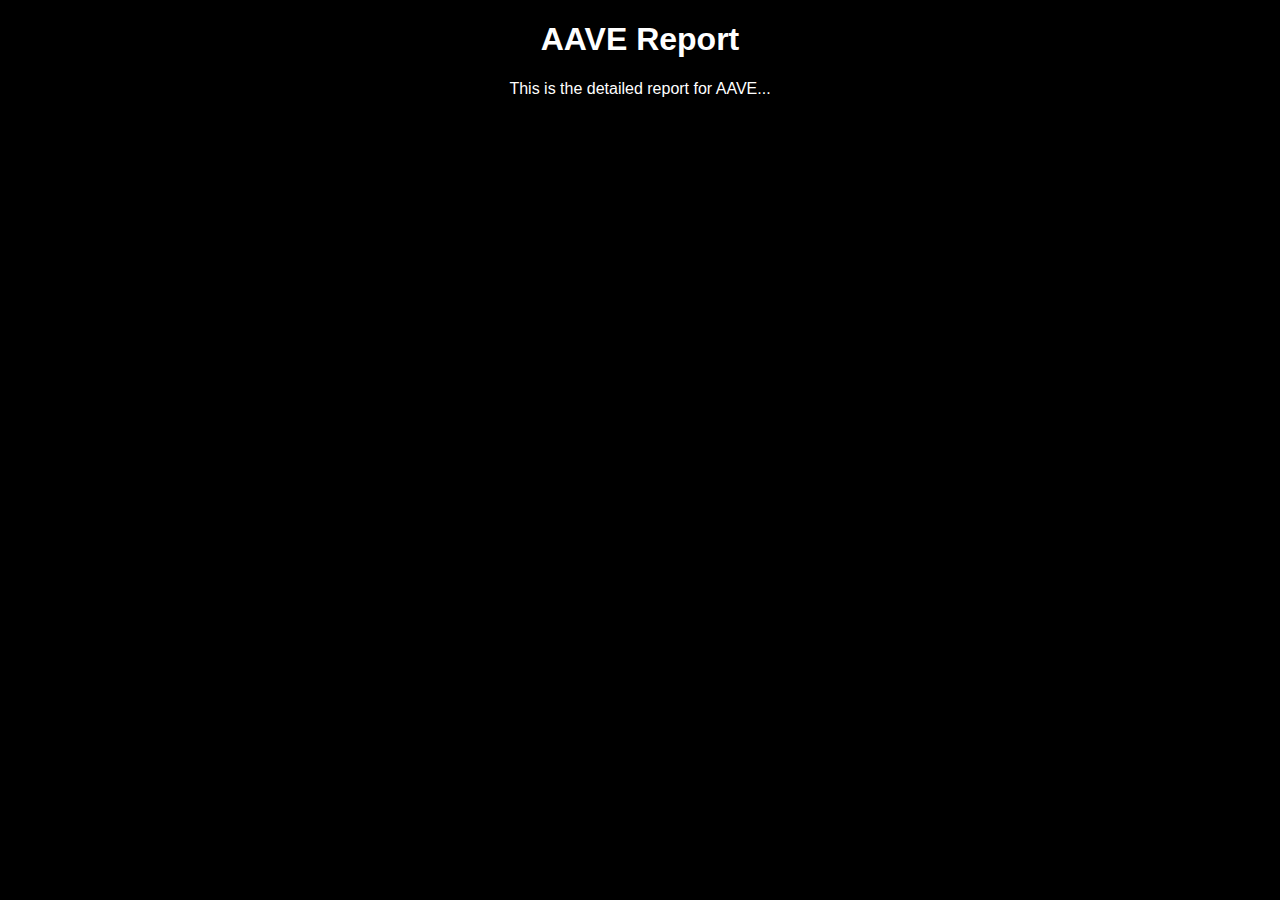
==== aave.html @ b53c094a "aave.html" ====
<!DOCTYPE html>
<html lang="en">
<head>
    <meta charset="UTF-8">
    <meta name="viewport" content="width=device-width, initial-scale=1.0">
    <title>AAVE Report</title>
    <style>
        body {
            font-family: Arial, sans-serif;
            text-align: center;
            background-color: black;
            color: white;
        }
    </style>
</head>
<body>
    <h1>AAVE Report</h1>
    <p>This is the detailed report for AAVE...</p>
    <!-- You can add more content here to edit -->
</body>
</html>
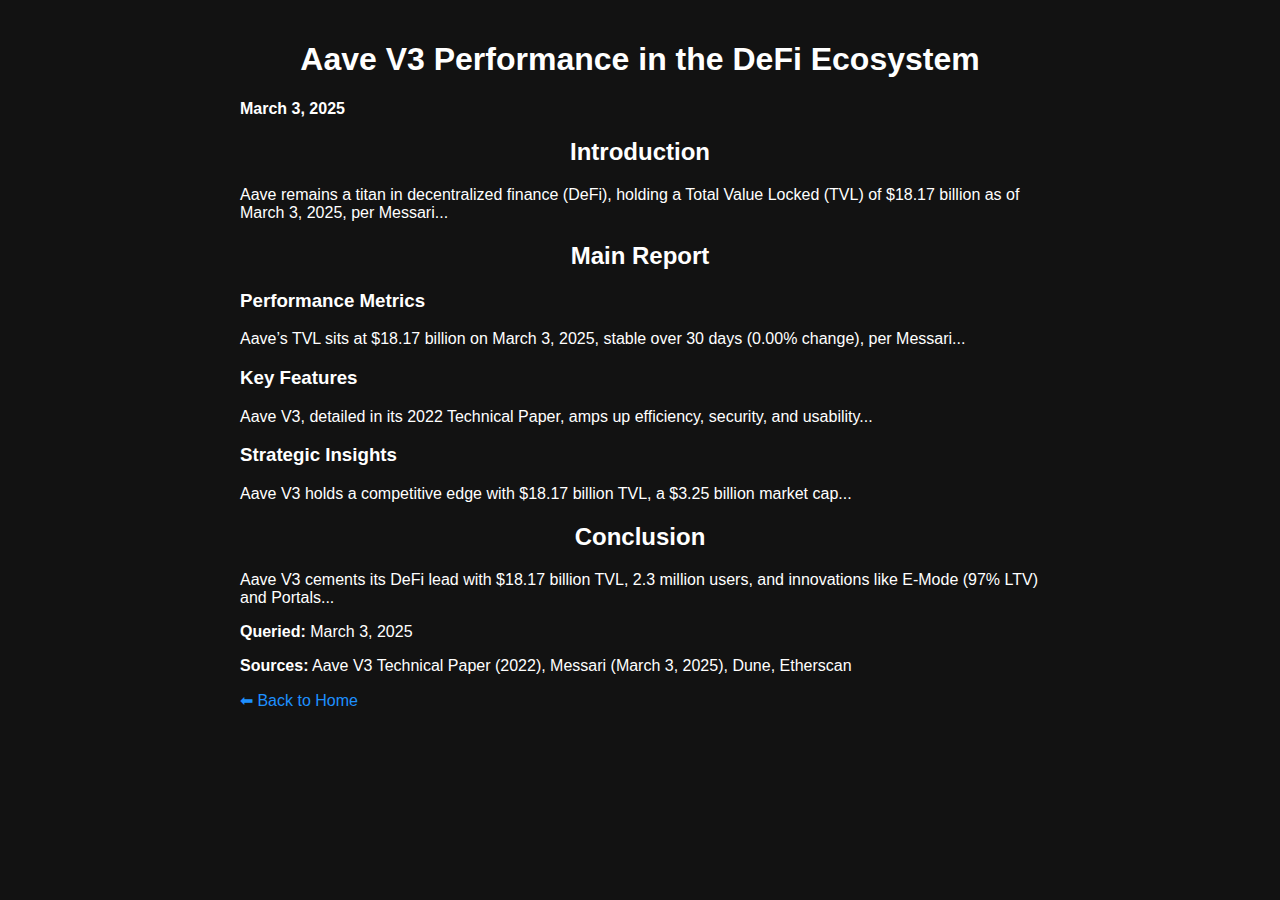
==== commit bd06ccb4: "Create aave.html" ====
--- a/aave.html
+++ b/aave.html
@@ -3,19 +3,55 @@
 <head>
     <meta charset="UTF-8">
     <meta name="viewport" content="width=device-width, initial-scale=1.0">
-    <title>AAVE Report</title>
+    <title>Aave V3 Performance Report</title>
+    <link rel="stylesheet" href="style.css">
     <style>
         body {
+            background-color: #121212;
+            color: white;
             font-family: Arial, sans-serif;
+            margin: 0;
+            padding: 20px;
+        }
+        .container {
+            max-width: 800px;
+            margin: auto;
+        }
+        h1, h2 {
             text-align: center;
-            background-color: black;
-            color: white;
+        }
+        a {
+            color: #1E90FF;
+            text-decoration: none;
         }
     </style>
 </head>
 <body>
-    <h1>AAVE Report</h1>
-    <p>This is the detailed report for AAVE...</p>
-    <!-- You can add more content here to edit -->
+    <div class="container">
+        <h1>Aave V3 Performance in the DeFi Ecosystem</h1>
+        <p><strong>March 3, 2025</strong></p>
+        
+        <h2>Introduction</h2>
+        <p>Aave remains a titan in decentralized finance (DeFi), holding a Total Value Locked (TVL) of $18.17 billion as of March 3, 2025, per Messari...</p>
+        
+        <h2>Main Report</h2>
+        
+        <h3>Performance Metrics</h3>
+        <p>Aave’s TVL sits at $18.17 billion on March 3, 2025, stable over 30 days (0.00% change), per Messari...</p>
+        
+        <h3>Key Features</h3>
+        <p>Aave V3, detailed in its 2022 Technical Paper, amps up efficiency, security, and usability...</p>
+        
+        <h3>Strategic Insights</h3>
+        <p>Aave V3 holds a competitive edge with $18.17 billion TVL, a $3.25 billion market cap...</p>
+        
+        <h2>Conclusion</h2>
+        <p>Aave V3 cements its DeFi lead with $18.17 billion TVL, 2.3 million users, and innovations like E-Mode (97% LTV) and Portals...</p>
+        
+        <p><strong>Queried:</strong> March 3, 2025</p>
+        <p><strong>Sources:</strong> Aave V3 Technical Paper (2022), Messari (March 3, 2025), Dune, Etherscan</p>
+        
+        <p><a href="index.html">⬅ Back to Home</a></p>
+    </div>
 </body>
 </html>
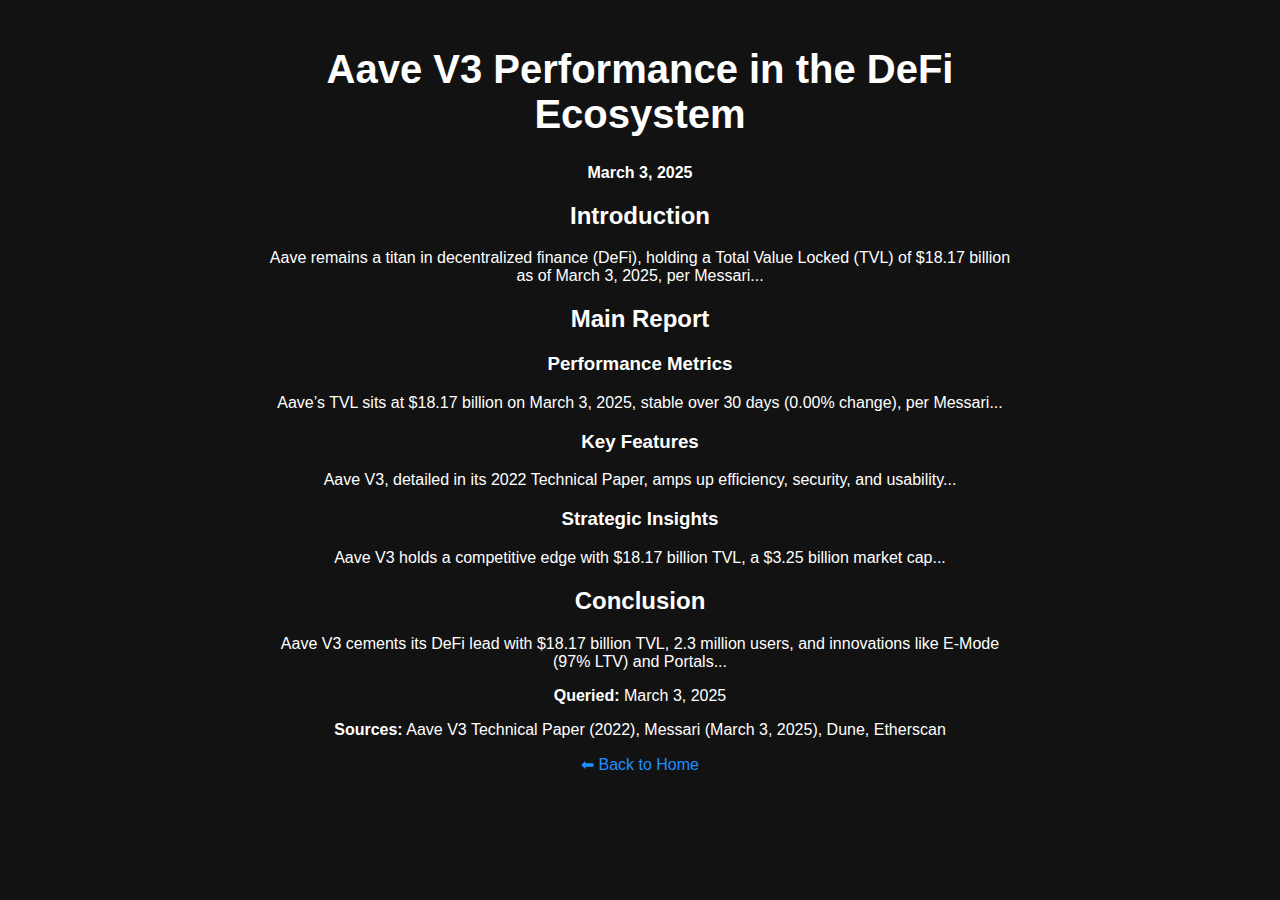
==== commit 6f237f6a: "Update aave.html" ====
--- a/aave.html
+++ b/aave.html
@@ -11,13 +11,20 @@
             color: white;
             font-family: Arial, sans-serif;
             margin: 0;
-            padding: 20px;
+            min-height: 100vh; /* Biar gak kepotong */
+            display: flex;
+            flex-direction: column;
+            align-items: center;
         }
         .container {
             max-width: 800px;
-            margin: auto;
+            width: 100%;
+            padding: 20px;
+            padding-bottom: 50px; /* Tambahin padding bawah */
+            box-sizing: border-box;
+            overflow-wrap: break-word;
         }
-        h1, h2 {
+        h1, h2, h3 {
             text-align: center;
         }
         a {
--- a/style.css
+++ b/style.css
@@ -0,0 +1,62 @@
+body {
+    background-color: #121212;
+    color: white;
+    font-family: Arial, sans-serif;
+    text-align: center;
+    margin: 0;
+    padding: 0;
+}
+
+header {
+    padding: 20px;
+}
+
+h1 {
+    font-size: 2.5em;
+}
+
+.email {
+    color: #1E90FF;
+    text-decoration: none;
+    font-weight: bold;
+}
+
+nav ul {
+    list-style: none;
+    padding: 0;
+}
+
+nav li {
+    margin: 10px 0;
+}
+
+nav a {
+    display: block;
+    background: #333;
+    color: white;
+    padding: 15px;
+    border-radius: 8px;
+    text-decoration: none;
+    font-size: 1.2em;
+    width: 60%;
+    margin: 0 auto;
+}
+
+nav a:hover {
+    background: #444;
+}
+
+footer {
+    margin-top: 30px;
+    padding: 20px;
+    background: white;
+    color: black;
+    display: inline-block;
+    border-radius: 8px;
+    font-weight: bold;
+}
+
+.twitter {
+    color: black;
+    text-decoration: none;
+}
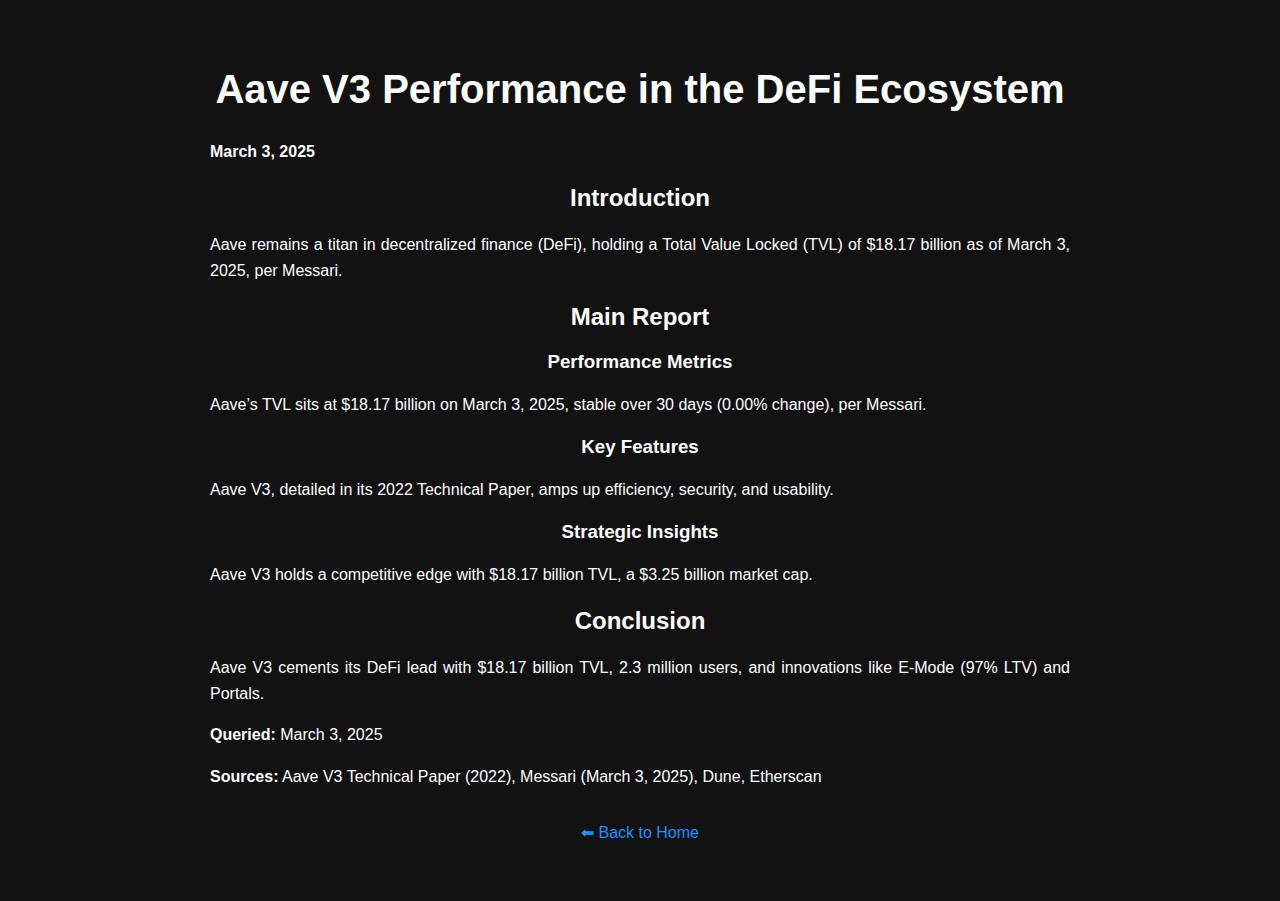
==== commit f834e22b: "Update aave.html" ====
--- a/aave.html
+++ b/aave.html
@@ -11,18 +11,16 @@
             color: white;
             font-family: Arial, sans-serif;
             margin: 0;
-            min-height: 100vh; /* Biar gak kepotong */
+            padding: 20px;
             display: flex;
             flex-direction: column;
             align-items: center;
         }
         .container {
-            max-width: 800px;
+            max-width: 900px;
             width: 100%;
             padding: 20px;
-            padding-bottom: 50px; /* Tambahin padding bawah */
             box-sizing: border-box;
-            overflow-wrap: break-word;
         }
         h1, h2, h3 {
             text-align: center;
@@ -30,6 +28,10 @@
         a {
             color: #1E90FF;
             text-decoration: none;
+        }
+        p {
+            line-height: 1.6;
+            text-align: justify;
         }
     </style>
 </head>
@@ -39,26 +41,26 @@
         <p><strong>March 3, 2025</strong></p>
         
         <h2>Introduction</h2>
-        <p>Aave remains a titan in decentralized finance (DeFi), holding a Total Value Locked (TVL) of $18.17 billion as of March 3, 2025, per Messari...</p>
+        <p>Aave remains a titan in decentralized finance (DeFi), holding a Total Value Locked (TVL) of $18.17 billion as of March 3, 2025, per Messari.</p>
         
         <h2>Main Report</h2>
         
         <h3>Performance Metrics</h3>
-        <p>Aave’s TVL sits at $18.17 billion on March 3, 2025, stable over 30 days (0.00% change), per Messari...</p>
+        <p>Aave’s TVL sits at $18.17 billion on March 3, 2025, stable over 30 days (0.00% change), per Messari.</p>
         
         <h3>Key Features</h3>
-        <p>Aave V3, detailed in its 2022 Technical Paper, amps up efficiency, security, and usability...</p>
+        <p>Aave V3, detailed in its 2022 Technical Paper, amps up efficiency, security, and usability.</p>
         
         <h3>Strategic Insights</h3>
-        <p>Aave V3 holds a competitive edge with $18.17 billion TVL, a $3.25 billion market cap...</p>
+        <p>Aave V3 holds a competitive edge with $18.17 billion TVL, a $3.25 billion market cap.</p>
         
         <h2>Conclusion</h2>
-        <p>Aave V3 cements its DeFi lead with $18.17 billion TVL, 2.3 million users, and innovations like E-Mode (97% LTV) and Portals...</p>
+        <p>Aave V3 cements its DeFi lead with $18.17 billion TVL, 2.3 million users, and innovations like E-Mode (97% LTV) and Portals.</p>
         
         <p><strong>Queried:</strong> March 3, 2025</p>
         <p><strong>Sources:</strong> Aave V3 Technical Paper (2022), Messari (March 3, 2025), Dune, Etherscan</p>
         
-        <p><a href="index.html">⬅ Back to Home</a></p>
+        <p style="text-align: center; margin-top: 30px;"><a href="index.html">⬅ Back to Home</a></p>
     </div>
 </body>
 </html>
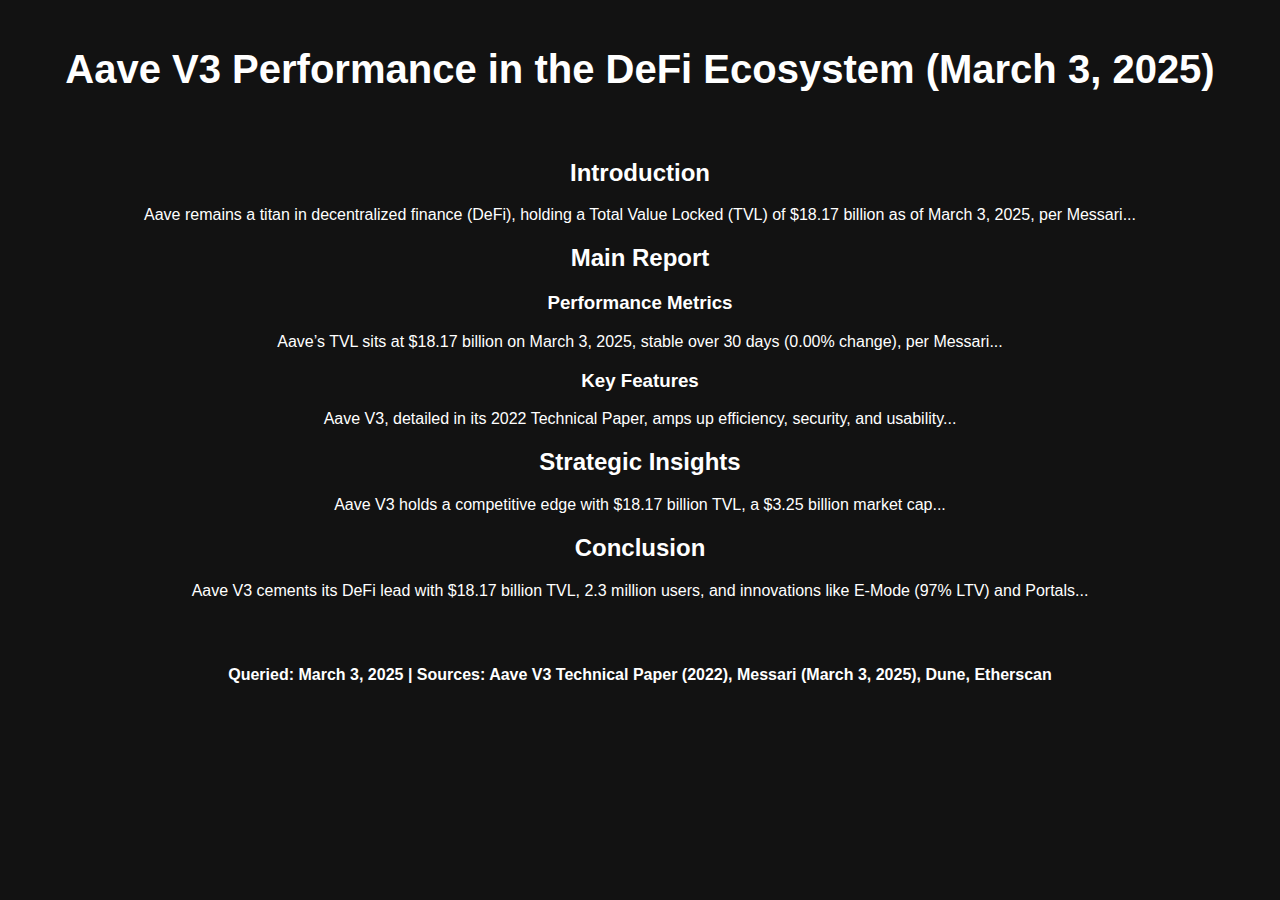
==== commit d0ff3165: "Update aave.html" ====
--- a/aave.html
+++ b/aave.html
@@ -3,64 +3,37 @@
 <head>
     <meta charset="UTF-8">
     <meta name="viewport" content="width=device-width, initial-scale=1.0">
-    <title>Aave V3 Performance Report</title>
+    <title>Aave V3 Performance</title>
     <link rel="stylesheet" href="style.css">
-    <style>
-        body {
-            background-color: #121212;
-            color: white;
-            font-family: Arial, sans-serif;
-            margin: 0;
-            padding: 20px;
-            display: flex;
-            flex-direction: column;
-            align-items: center;
-        }
-        .container {
-            max-width: 900px;
-            width: 100%;
-            padding: 20px;
-            box-sizing: border-box;
-        }
-        h1, h2, h3 {
-            text-align: center;
-        }
-        a {
-            color: #1E90FF;
-            text-decoration: none;
-        }
-        p {
-            line-height: 1.6;
-            text-align: justify;
-        }
-    </style>
 </head>
 <body>
     <div class="container">
-        <h1>Aave V3 Performance in the DeFi Ecosystem</h1>
-        <p><strong>March 3, 2025</strong></p>
-        
-        <h2>Introduction</h2>
-        <p>Aave remains a titan in decentralized finance (DeFi), holding a Total Value Locked (TVL) of $18.17 billion as of March 3, 2025, per Messari.</p>
-        
-        <h2>Main Report</h2>
-        
-        <h3>Performance Metrics</h3>
-        <p>Aave’s TVL sits at $18.17 billion on March 3, 2025, stable over 30 days (0.00% change), per Messari.</p>
-        
-        <h3>Key Features</h3>
-        <p>Aave V3, detailed in its 2022 Technical Paper, amps up efficiency, security, and usability.</p>
-        
-        <h3>Strategic Insights</h3>
-        <p>Aave V3 holds a competitive edge with $18.17 billion TVL, a $3.25 billion market cap.</p>
-        
-        <h2>Conclusion</h2>
-        <p>Aave V3 cements its DeFi lead with $18.17 billion TVL, 2.3 million users, and innovations like E-Mode (97% LTV) and Portals.</p>
-        
-        <p><strong>Queried:</strong> March 3, 2025</p>
-        <p><strong>Sources:</strong> Aave V3 Technical Paper (2022), Messari (March 3, 2025), Dune, Etherscan</p>
-        
-        <p style="text-align: center; margin-top: 30px;"><a href="index.html">⬅ Back to Home</a></p>
+        <header>
+            <h1>Aave V3 Performance in the DeFi Ecosystem (March 3, 2025)</h1>
+        </header>
+        <section>
+            <h2>Introduction</h2>
+            <p>Aave remains a titan in decentralized finance (DeFi), holding a Total Value Locked (TVL) of $18.17 billion as of March 3, 2025, per Messari...</p>
+        </section>
+        <section>
+            <h2>Main Report</h2>
+            <h3>Performance Metrics</h3>
+            <p>Aave’s TVL sits at $18.17 billion on March 3, 2025, stable over 30 days (0.00% change), per Messari...</p>
+            
+            <h3>Key Features</h3>
+            <p>Aave V3, detailed in its 2022 Technical Paper, amps up efficiency, security, and usability...</p>
+        </section>
+        <section>
+            <h2>Strategic Insights</h2>
+            <p>Aave V3 holds a competitive edge with $18.17 billion TVL, a $3.25 billion market cap...</p>
+        </section>
+        <section>
+            <h2>Conclusion</h2>
+            <p>Aave V3 cements its DeFi lead with $18.17 billion TVL, 2.3 million users, and innovations like E-Mode (97% LTV) and Portals...</p>
+        </section>
+        <footer>
+            <p>Queried: March 3, 2025 | Sources: Aave V3 Technical Paper (2022), Messari (March 3, 2025), Dune, Etherscan</p>
+        </footer>
     </div>
 </body>
 </html>
--- a/style.css
+++ b/style.css
@@ -16,7 +16,7 @@
 }
 
 .email {
-    color: #1E90FF;
+    color: #1E3A8A; /* Warna navy */
     text-decoration: none;
     font-weight: bold;
 }
@@ -49,14 +49,22 @@
 footer {
     margin-top: 30px;
     padding: 20px;
-    background: white;
-    color: black;
-    display: inline-block;
-    border-radius: 8px;
+    color: white; /* Warna tetap putih */
     font-weight: bold;
+    text-align: center;
 }
 
 .twitter {
     color: black;
     text-decoration: none;
 }
+
+/* Hapus kotak pada teks footer */
+.footer-text {
+    background: none;
+    padding: 0;
+    border-radius: 0;
+    font-weight: normal;
+    display: block;
+    margin-top: 10px;
+}
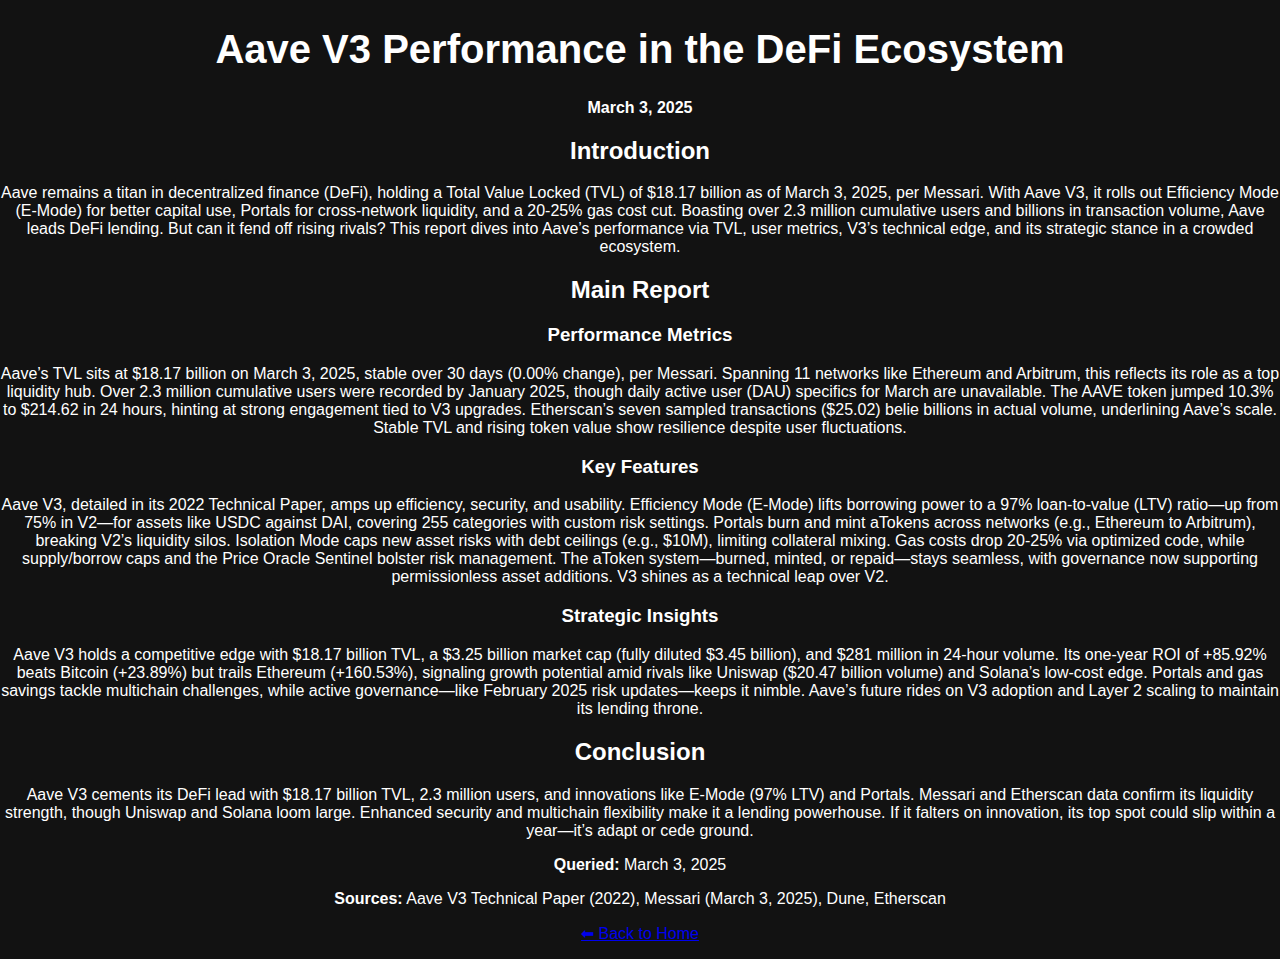
==== commit 06e66011: "Create aave.html" ====
--- a/aave.html
+++ b/aave.html
@@ -3,37 +3,35 @@
 <head>
     <meta charset="UTF-8">
     <meta name="viewport" content="width=device-width, initial-scale=1.0">
-    <title>Aave V3 Performance</title>
+    <title>Aave V3 Report</title>
     <link rel="stylesheet" href="style.css">
 </head>
 <body>
     <div class="container">
-        <header>
-            <h1>Aave V3 Performance in the DeFi Ecosystem (March 3, 2025)</h1>
-        </header>
-        <section>
-            <h2>Introduction</h2>
-            <p>Aave remains a titan in decentralized finance (DeFi), holding a Total Value Locked (TVL) of $18.17 billion as of March 3, 2025, per Messari...</p>
-        </section>
-        <section>
-            <h2>Main Report</h2>
-            <h3>Performance Metrics</h3>
-            <p>Aave’s TVL sits at $18.17 billion on March 3, 2025, stable over 30 days (0.00% change), per Messari...</p>
-            
-            <h3>Key Features</h3>
-            <p>Aave V3, detailed in its 2022 Technical Paper, amps up efficiency, security, and usability...</p>
-        </section>
-        <section>
-            <h2>Strategic Insights</h2>
-            <p>Aave V3 holds a competitive edge with $18.17 billion TVL, a $3.25 billion market cap...</p>
-        </section>
-        <section>
-            <h2>Conclusion</h2>
-            <p>Aave V3 cements its DeFi lead with $18.17 billion TVL, 2.3 million users, and innovations like E-Mode (97% LTV) and Portals...</p>
-        </section>
-        <footer>
-            <p>Queried: March 3, 2025 | Sources: Aave V3 Technical Paper (2022), Messari (March 3, 2025), Dune, Etherscan</p>
-        </footer>
+        <h1>Aave V3 Performance in the DeFi Ecosystem</h1>
+        <p><strong>March 3, 2025</strong></p>
+        
+        <h2>Introduction</h2>
+        <p>Aave remains a titan in decentralized finance (DeFi), holding a Total Value Locked (TVL) of $18.17 billion as of March 3, 2025, per Messari. With Aave V3, it rolls out Efficiency Mode (E-Mode) for better capital use, Portals for cross-network liquidity, and a 20-25% gas cost cut. Boasting over 2.3 million cumulative users and billions in transaction volume, Aave leads DeFi lending. But can it fend off rising rivals? This report dives into Aave’s performance via TVL, user metrics, V3’s technical edge, and its strategic stance in a crowded ecosystem.</p>
+        
+        <h2>Main Report</h2>
+        
+        <h3>Performance Metrics</h3>
+        <p>Aave’s TVL sits at $18.17 billion on March 3, 2025, stable over 30 days (0.00% change), per Messari. Spanning 11 networks like Ethereum and Arbitrum, this reflects its role as a top liquidity hub. Over 2.3 million cumulative users were recorded by January 2025, though daily active user (DAU) specifics for March are unavailable. The AAVE token jumped 10.3% to $214.62 in 24 hours, hinting at strong engagement tied to V3 upgrades. Etherscan’s seven sampled transactions ($25.02) belie billions in actual volume, underlining Aave’s scale. Stable TVL and rising token value show resilience despite user fluctuations.</p>
+        
+        <h3>Key Features</h3>
+        <p>Aave V3, detailed in its 2022 Technical Paper, amps up efficiency, security, and usability. Efficiency Mode (E-Mode) lifts borrowing power to a 97% loan-to-value (LTV) ratio—up from 75% in V2—for assets like USDC against DAI, covering 255 categories with custom risk settings. Portals burn and mint aTokens across networks (e.g., Ethereum to Arbitrum), breaking V2’s liquidity silos. Isolation Mode caps new asset risks with debt ceilings (e.g., $10M), limiting collateral mixing. Gas costs drop 20-25% via optimized code, while supply/borrow caps and the Price Oracle Sentinel bolster risk management. The aToken system—burned, minted, or repaid—stays seamless, with governance now supporting permissionless asset additions. V3 shines as a technical leap over V2.</p>
+        
+        <h3>Strategic Insights</h3>
+        <p>Aave V3 holds a competitive edge with $18.17 billion TVL, a $3.25 billion market cap (fully diluted $3.45 billion), and $281 million in 24-hour volume. Its one-year ROI of +85.92% beats Bitcoin (+23.89%) but trails Ethereum (+160.53%), signaling growth potential amid rivals like Uniswap ($20.47 billion volume) and Solana’s low-cost edge. Portals and gas savings tackle multichain challenges, while active governance—like February 2025 risk updates—keeps it nimble. Aave’s future rides on V3 adoption and Layer 2 scaling to maintain its lending throne.</p>
+        
+        <h2>Conclusion</h2>
+        <p>Aave V3 cements its DeFi lead with $18.17 billion TVL, 2.3 million users, and innovations like E-Mode (97% LTV) and Portals. Messari and Etherscan data confirm its liquidity strength, though Uniswap and Solana loom large. Enhanced security and multichain flexibility make it a lending powerhouse. If it falters on innovation, its top spot could slip within a year—it’s adapt or cede ground.</p>
+        
+        <p><strong>Queried:</strong> March 3, 2025</p>
+        <p><strong>Sources:</strong> Aave V3 Technical Paper (2022), Messari (March 3, 2025), Dune, Etherscan</p>
+        
+        <p><a href="index.html">⬅ Back to Home</a></p>
     </div>
 </body>
 </html>
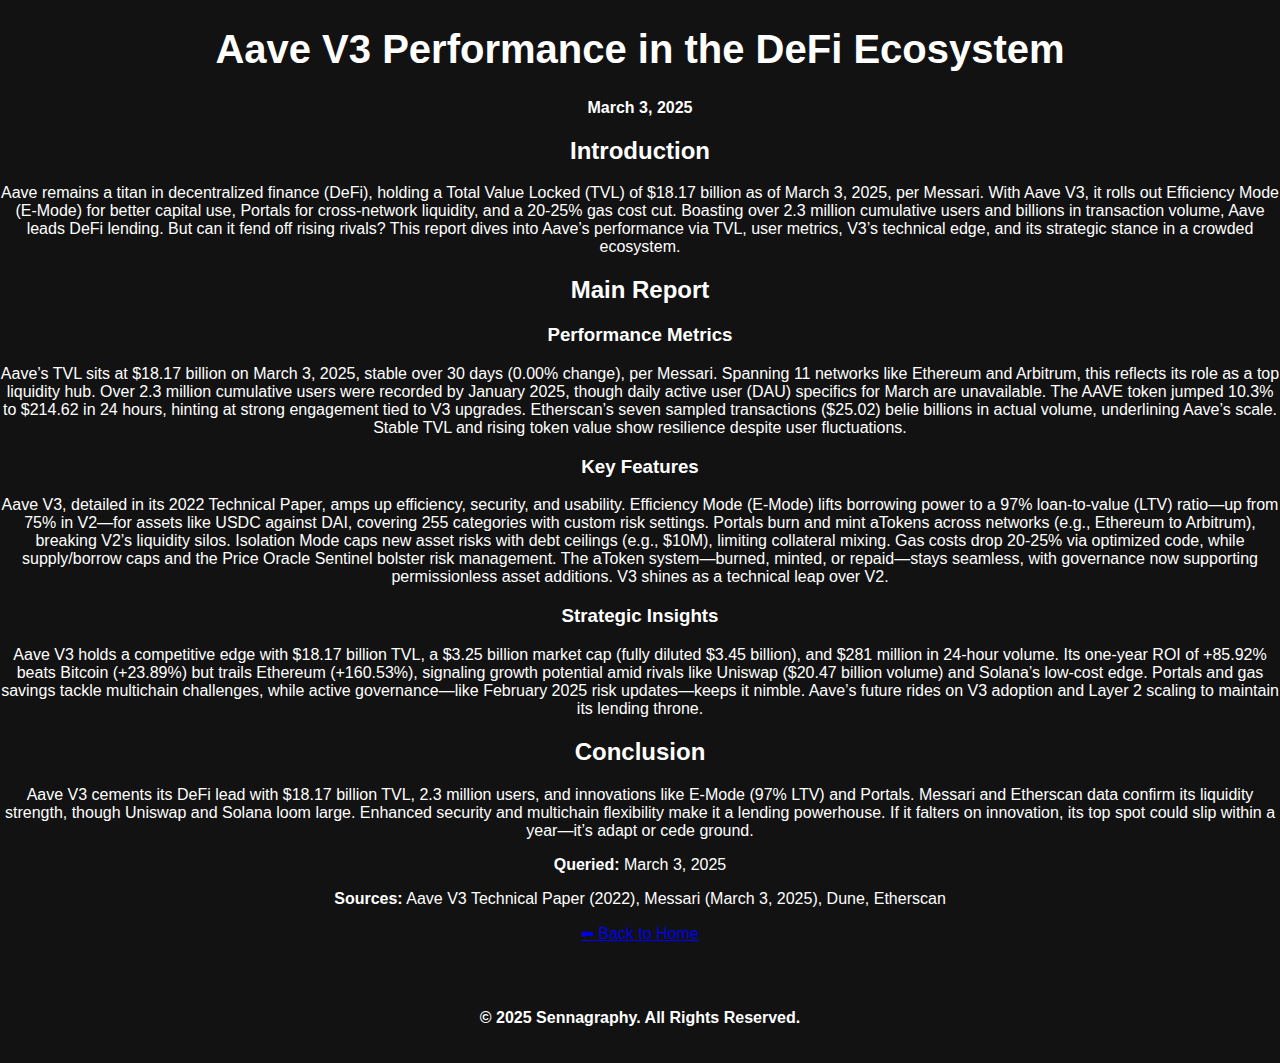
==== commit b114783f: "Update aave.html" ====
--- a/aave.html
+++ b/aave.html
@@ -31,7 +31,10 @@
         <p><strong>Queried:</strong> March 3, 2025</p>
         <p><strong>Sources:</strong> Aave V3 Technical Paper (2022), Messari (March 3, 2025), Dune, Etherscan</p>
         
-        <p><a href="index.html">⬅ Back to Home</a></p>
+        <p><a href="index.html" class="back-button">⬅ Back to Home</a></p>
     </div>
+    <footer>
+        <p>© 2025 Sennagraphy. All Rights Reserved.</p>
+    </footer>
 </body>
 </html>
